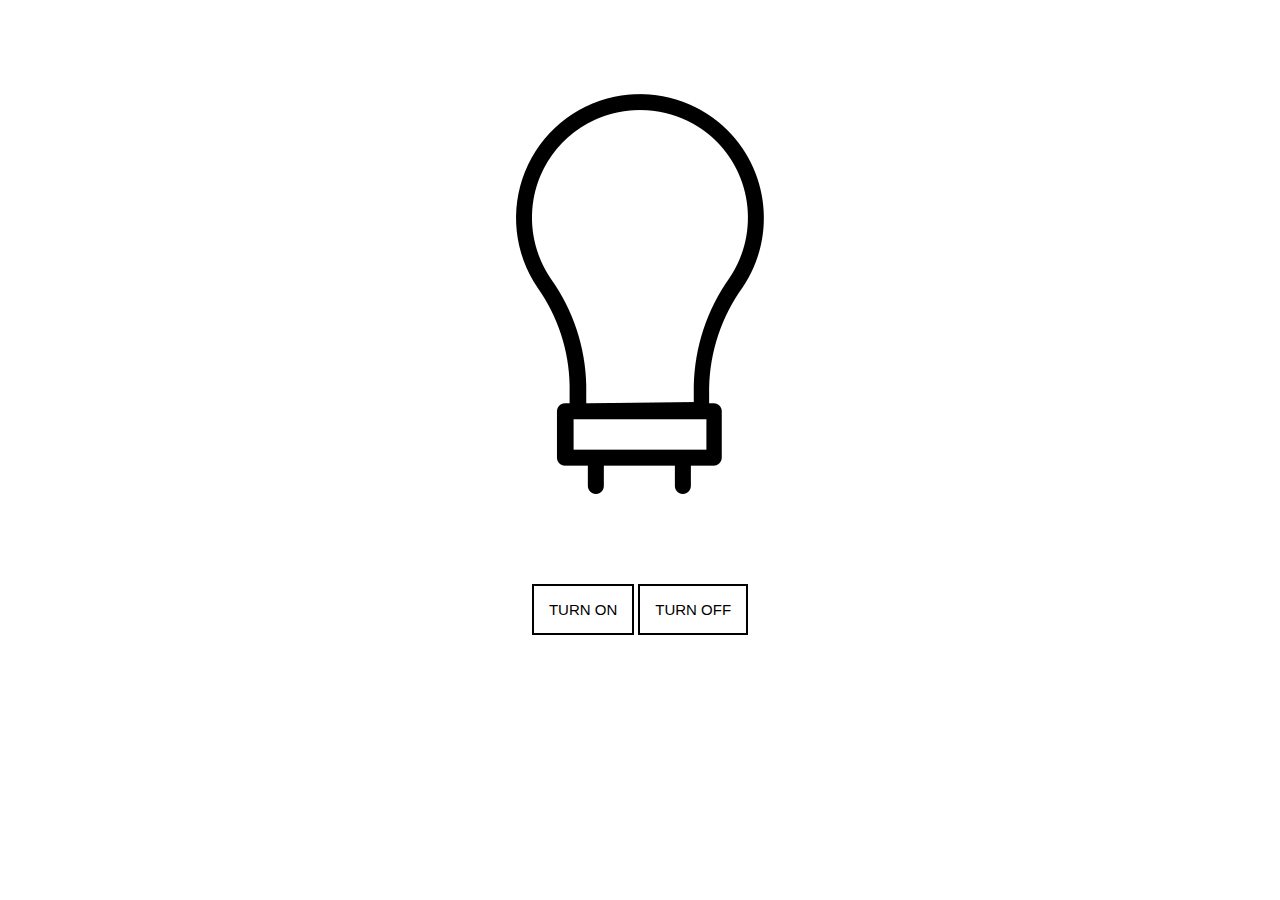
==== index.html @ 23a4cc05 "Add files via upload" ====
<!DOCTYPE html>
<html lang="en">
  <head>
    <meta charset="UTF-8" />
    <meta name="viewport" content="width=device-width, initial-scale=1.0" />
    <title>Document</title>
    <link rel="stylesheet" href="style.css" />
  </head>
  <body>
    <div class="app">
      <div>
        <img src="img/lamp.png" alt="" class="bulb" />
        <br />
        <div class="btns">
          <button class="bt-on">TURN ON</button>
          <button class="bt-off">TURN OFF</button>
        </div>
      </div>
    </div>
    <script src="script.js"></script>
  </body>
</html>
---- style.css ----
.app {
    display: flex;
    justify-content: center;
    align-items: center;
    width: 100%;
}

.bt-on {
    background-color: white;
    color: black;
    border: 2px solid black;
    padding: 15px;
    transition: 0.3s;
    font-size: 15px;
}

.bt-on:hover {
    color: white;
    background-color: black;
}

.bt-off {
    background-color: white;
    color: black;
    border: 2px solid black;
    padding: 15px;
    transition: 0.3s;
    font-size: 15px;
}

.bt-off:hover {
    color: white;
    background-color: black;
}

.bulb {
    align-items: center;
    margin: 30px;
}

.btns {
    text-align: center;
}

@media (max-width: 590px) {
    .bulb {
        width: 350px;
    }
    .app {
        margin-top: 40%;
    }
}
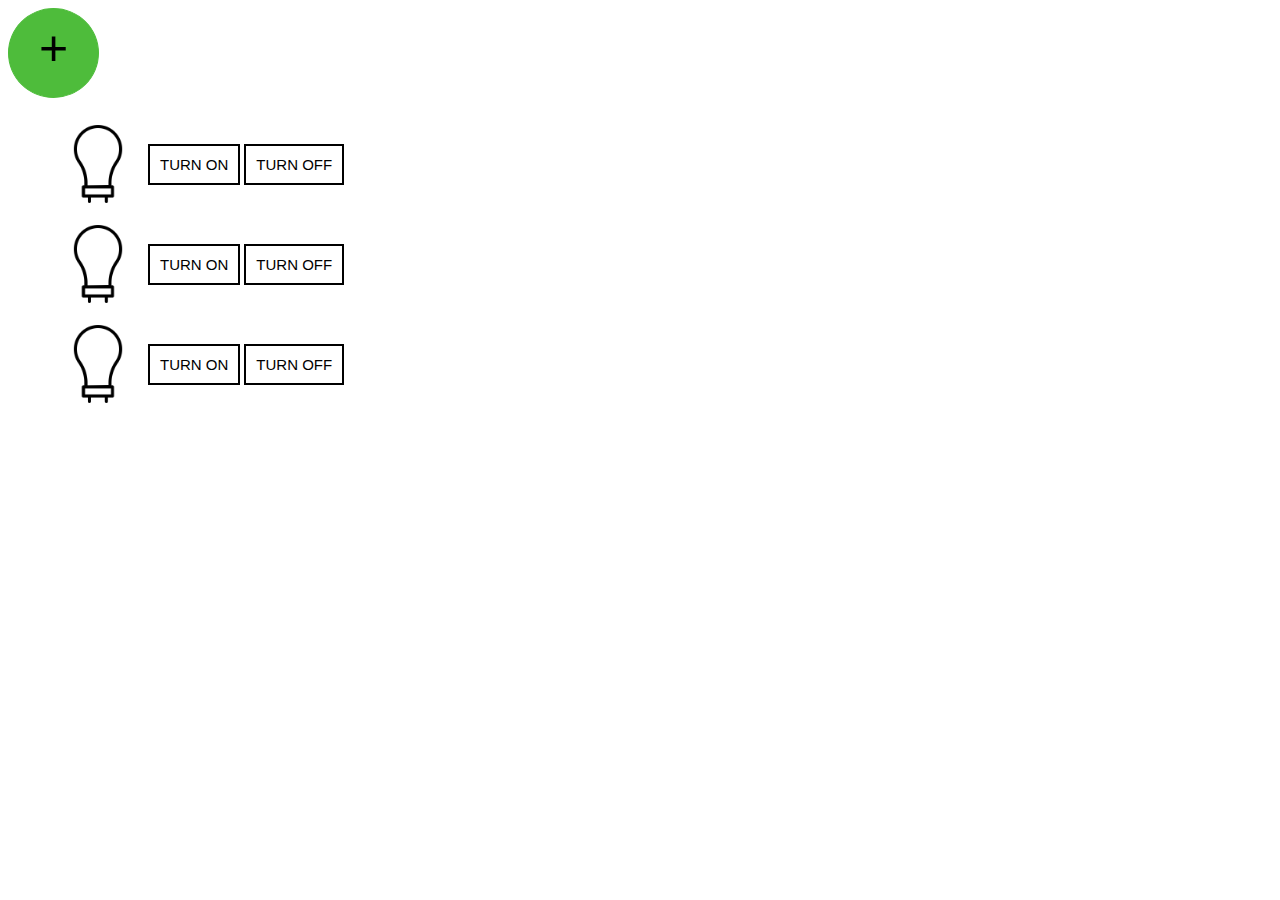
==== commit 24bbbe7b: "Add files via upload" ====
--- a/index.html
+++ b/index.html
@@ -7,16 +7,48 @@
     <link rel="stylesheet" href="style.css" />
   </head>
   <body>
-    <div class="app">
-      <div>
-        <img src="img/lamp.png" alt="" class="bulb" />
-        <br />
-        <div class="btns">
-          <button class="bt-on">TURN ON</button>
-          <button class="bt-off">TURN OFF</button>
+    <!-- <div>
+      <img src="img/lamp.png" alt="" class="bulb" />
+      <br />
+      <div class="btns">
+        <button class="bt-on">TURN ON</button>
+        <button class="bt-off">TURN OFF</button>
+      </div>
+    </div> -->
+
+    <button class="add">+</button>
+    <ul class="add-me">
+      <li class="list">
+        <div class="light-pack">
+          <img src="img/lamp.png" alt="" class="bulb" />
+          <div class="btns">
+            <button class="bt-on bt">TURN ON</button>
+            <button class="bt-off bt">TURN OFF</button>
+          </div>
         </div>
-      </div>
-    </div>
+      </li>
+
+      <li class="list">
+        <div class="light-pack">
+          <img src="img/lamp.png" alt="" class="bulb" />
+          <div class="btns">
+            <button class="bt-on bt">TURN ON</button>
+            <button class="bt-off bt">TURN OFF</button>
+          </div>
+        </div>
+      </li>
+
+      <li class="list">
+        <div class="light-pack">
+          <img src="img/lamp.png" alt="" class="bulb" />
+          <div class="btns">
+            <button class="bt-on bt">TURN ON</button>
+            <button class="bt-off bt">TURN OFF</button>
+          </div>
+        </div>
+      </li>
+    </ul>
+
     <script src="script.js"></script>
   </body>
 </html>
--- a/style.css
+++ b/style.css
@@ -1,52 +1,54 @@
-.app {
-    display: flex;
-    justify-content: center;
-    align-items: center;
-    width: 100%;
-}
 
-.bt-on {
+.bt {
     background-color: white;
     color: black;
     border: 2px solid black;
-    padding: 15px;
+    padding: 10px;
     transition: 0.3s;
     font-size: 15px;
+    margin-top: 30px;
 }
 
-.bt-on:hover {
+.bt:hover {
     color: white;
     background-color: black;
 }
 
-.bt-off {
-    background-color: white;
-    color: black;
-    border: 2px solid black;
-    padding: 15px;
-    transition: 0.3s;
-    font-size: 15px;
-}
-
-.bt-off:hover {
-    color: white;
-    background-color: black;
+.bt:active {
+    box-shadow: 3px 3px 3px grey;
 }
 
 .bulb {
-    align-items: center;
-    margin: 30px;
+    width: 100px;
 }
 
-.btns {
-    text-align: center;
+.list {
+    list-style: none;
+}
+
+.light-pack {
+    display: flex;
+}
+
+.add {
+    font-size: 50px;
+    padding-top: 10px;
+    padding-bottom: 20px;
+    padding-right: 30px;
+    padding-left: 30px;
+    background-color: #4EBC3B;
+    border: 1px solid #4EBC3B;
+    border-radius: 50%;
+}
+
+.add:hover {
+    background-color: #6abc3b;
+}
+
+.add:active {
+    background-color: white;
 }
 
 @media (max-width: 590px) {
-    .bulb {
-        width: 350px;
-    }
-    .app {
-        margin-top: 40%;
-    }
+    
 }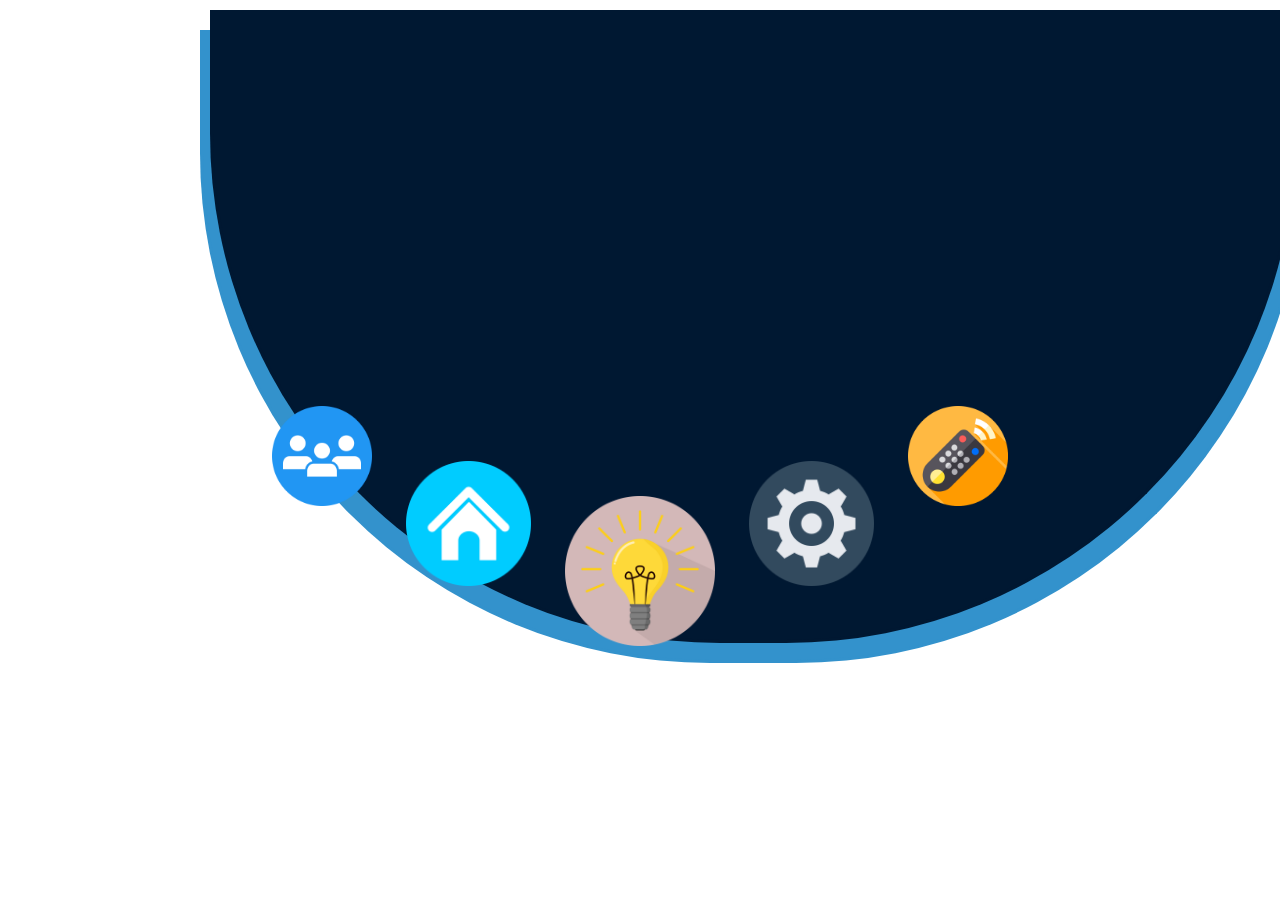
==== commit f1826372: "Add files via upload" ====
--- a/index.html
+++ b/index.html
@@ -7,47 +7,25 @@
     <link rel="stylesheet" href="style.css" />
   </head>
   <body>
-    <!-- <div>
-      <img src="img/lamp.png" alt="" class="bulb" />
-      <br />
-      <div class="btns">
-        <button class="bt-on">TURN ON</button>
-        <button class="bt-off">TURN OFF</button>
+    <div class="menu">
+      <div>
+        <a href=""><img src="img/group.png" alt="" id="first" class="hm" /></a>
+        <a href=""
+          ><img src="img/5973800.png" alt="" id="second" class="hm"
+        /></a>
+        <a href="light.html"
+          ><img src="img/lamp-7862625_1280.png" alt="" id="third" class="hm"
+        /></a>
+        <a href=""
+          ><img src="img/428553.png" alt="" id="fourth" class="hm"
+        /></a>
+        <a href=""
+          ><img src="img/2222268.png" alt="" id="fifth" class="hm"
+        /></a>
       </div>
-    </div> -->
-
-    <button class="add">+</button>
-    <ul class="add-me">
-      <li class="list">
-        <div class="light-pack">
-          <img src="img/lamp.png" alt="" class="bulb" />
-          <div class="btns">
-            <button class="bt-on bt">TURN ON</button>
-            <button class="bt-off bt">TURN OFF</button>
-          </div>
-        </div>
-      </li>
-
-      <li class="list">
-        <div class="light-pack">
-          <img src="img/lamp.png" alt="" class="bulb" />
-          <div class="btns">
-            <button class="bt-on bt">TURN ON</button>
-            <button class="bt-off bt">TURN OFF</button>
-          </div>
-        </div>
-      </li>
-
-      <li class="list">
-        <div class="light-pack">
-          <img src="img/lamp.png" alt="" class="bulb" />
-          <div class="btns">
-            <button class="bt-on bt">TURN ON</button>
-            <button class="bt-off bt">TURN OFF</button>
-          </div>
-        </div>
-      </li>
-    </ul>
+    </div>
+    <div class="circle"></div>
+    <div class="circle circle-2"></div>
 
     <script src="script.js"></script>
   </body>
--- a/style.css
+++ b/style.css
@@ -1,21 +1,27 @@
 
 .bt {
-    background-color: white;
-    color: black;
-    border: 2px solid black;
-    padding: 10px;
+    background-color: #FFFFFF;
+    color: #000000;
+    border: 2px solid #000000;
     transition: 0.3s;
     font-size: 15px;
+    height: 50px;
     margin-top: 30px;
+
 }
 
 .bt:hover {
-    color: white;
-    background-color: black;
+    color: #FFFFFF;
+    background-color: #000000;
+    cursor: pointer;
 }
 
 .bt:active {
     box-shadow: 3px 3px 3px grey;
+}
+
+.bt-off {
+    margin-left: 10px;
 }
 
 .bulb {
@@ -31,24 +37,126 @@
 }
 
 .add {
-    font-size: 50px;
-    padding-top: 10px;
-    padding-bottom: 20px;
-    padding-right: 30px;
-    padding-left: 30px;
-    background-color: #4EBC3B;
-    border: 1px solid #4EBC3B;
-    border-radius: 50%;
+    width: 100px;
 }
 
 .add:hover {
-    background-color: #6abc3b;
+    cursor: pointer;
 }
 
-.add:active {
-    background-color: white;
+.del {
+    width: 45px;
+    margin-left: 10px;
+    margin-top: 30px;
+    height: 50px;
+}
+
+.del:hover {
+    cursor: pointer;
+}
+
+.menu {
+    display: flex;
+	min-height: 100vh;
+	flex-direction: column;
+	justify-content: center;
+	align-items: center;
+}
+
+.hm {
+    padding: 15px;
+}
+
+#first {
+    width: 100px;
+    transition: all 0.5s ease-in-out;
+}
+
+#first:hover {
+    width: 150px;
+    transition: all 0.5s ease-in-out;
+}
+
+#second {
+    width: 125px;
+    transition: all 0.5s ease-in-out;
+    margin-bottom: -80px;
+}
+
+#second:hover {
+    width: 180px;
+    transition: all 0.5s ease-in-out;
+}
+
+#third {
+    width: 150px;
+    transition: all 0.5s ease-in-out;
+    margin-bottom: -140px;
+}
+
+#third:hover {
+    width: 200px;
+    transition: all 0.5s ease-in-out;
+}
+
+#fourth {
+    width: 125px;
+    transition: all 0.5s ease-in-out;
+    margin-bottom: -80px;
+}
+
+#fourth:hover {
+    width: 180px;
+    transition: all 0.5s ease-in-out;
+}
+
+#fifth {
+    width: 100px;
+    transition: all 0.5s ease-in-out;
+}
+
+#fifth:hover {
+    width: 150px;
+    transition: all 0.5s ease-in-out;
+}
+
+.circle {
+    width: 1080px;
+    height: 630px;
+    border-bottom-left-radius: 510px;
+    border-bottom-right-radius: 510px;
+    border: 3px solid #001832;
+    background-color: #001832;
+    border-top: 0px;
+    z-index: -1;
+    display: inline-block;
+    position: absolute;
+    top: 10px;
+    left: 210px;
+}
+
+.circle-2 {
+    width: 1100px;
+    height: 630px;
+    border-bottom-left-radius: 510px;
+    border-bottom-right-radius: 510px;
+    border: 3px solid #3392CC;
+    background-color: #3392CC;
+    border-top: 0px;
+    z-index: -2;
+    display: inline-block;
+    position: absolute;
+    top: 30px;
+    left: 200px;
+}
+
+.back {
+    width: 100px;
+    position: fixed;
+    bottom: 10px;
 }
 
 @media (max-width: 590px) {
     
-}+}
+
